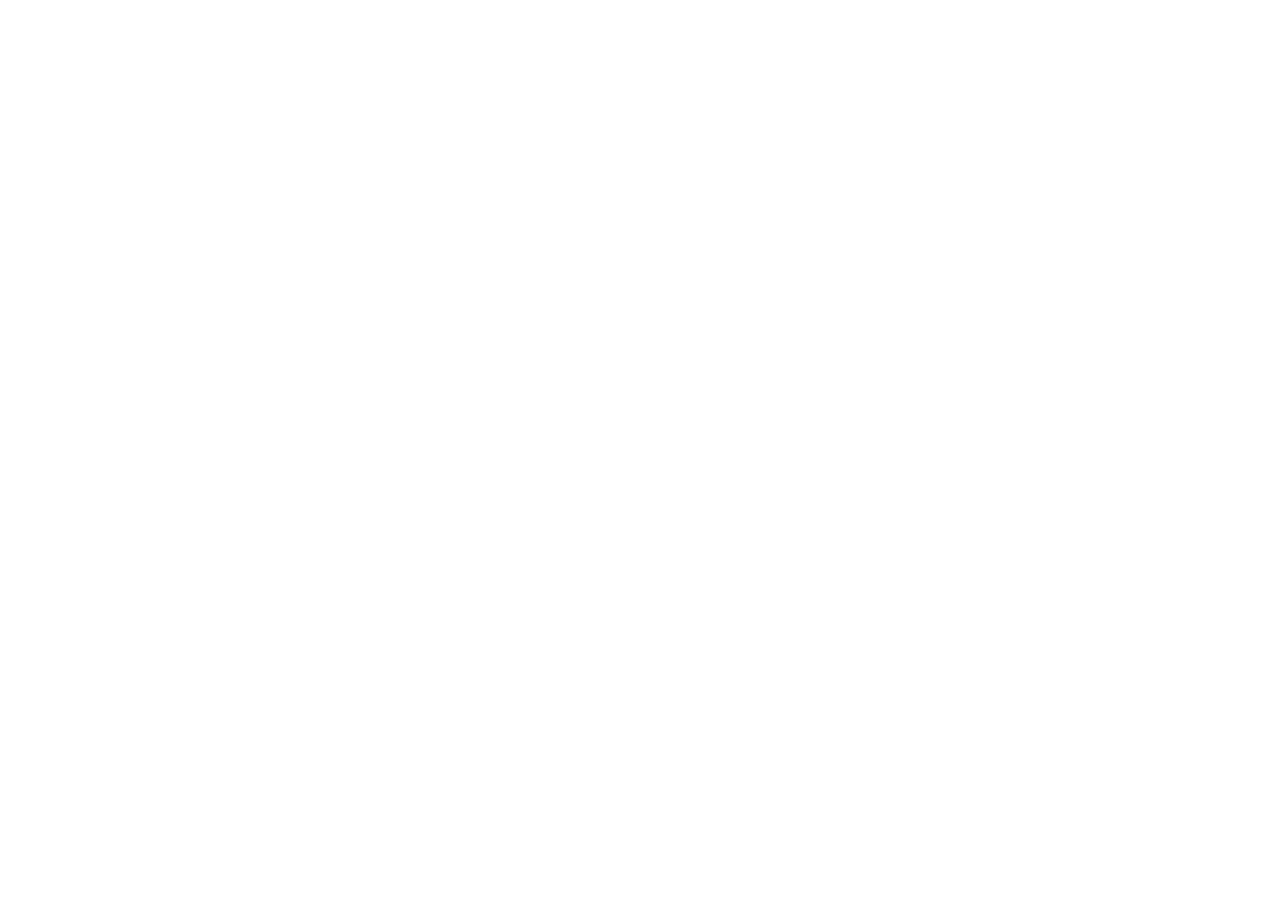
==== food.html @ 954cf482 "food" ====
<!DOCTYPE html>
<html lang="en">
<head>
    <meta charset="UTF-8">
    <meta name="viewport" content="width=device-width, initial-scale=1.0">
    <title>Food</title>
</head>
<body>
    
</body>
</html>
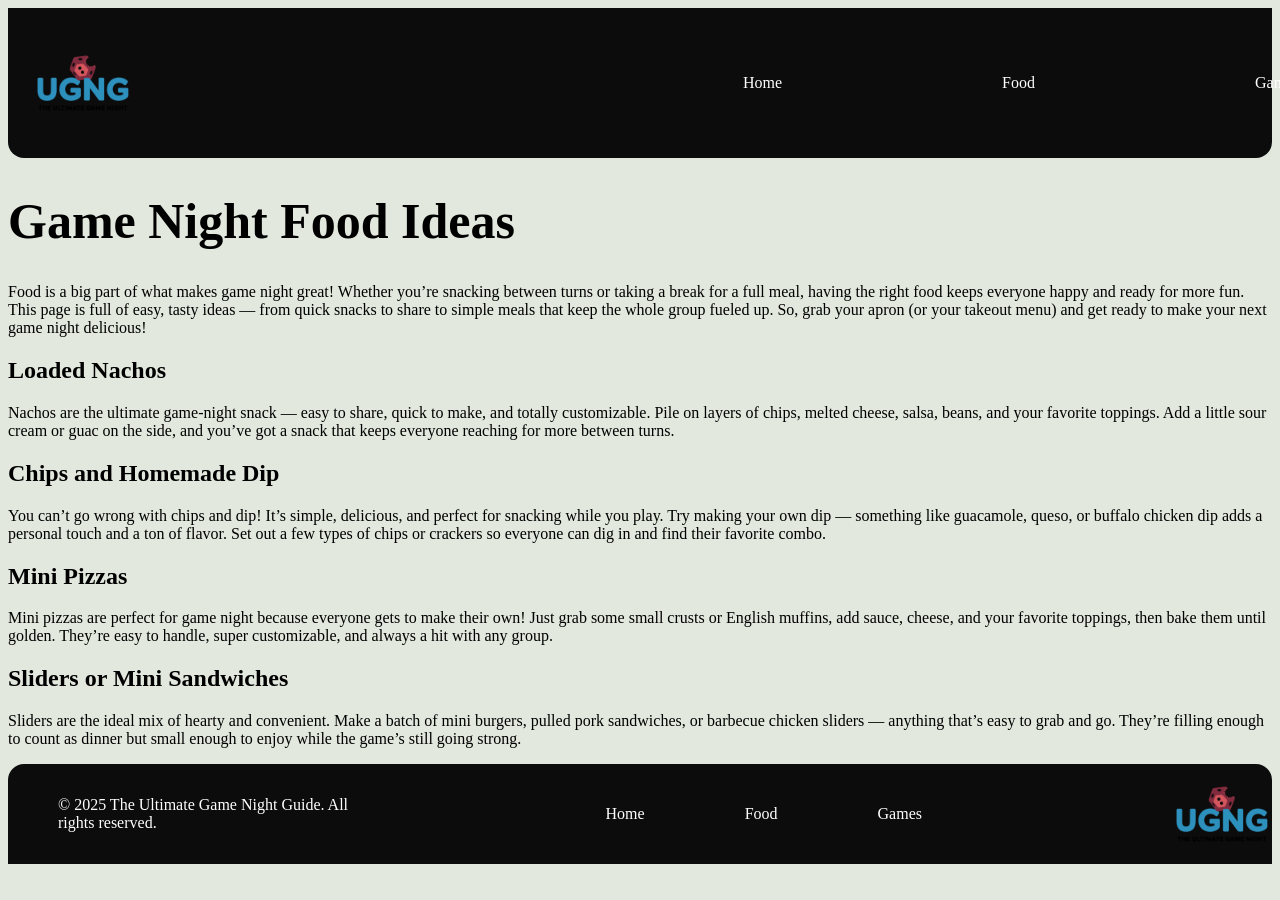
==== commit e189884e: "foood" ====
--- a/food.html
+++ b/food.html
@@ -4,8 +4,66 @@
     <meta charset="UTF-8">
     <meta name="viewport" content="width=device-width, initial-scale=1.0">
     <title>Food</title>
+    <link rel="stylesheet" href="index.css">
 </head>
 <body>
-    
+    <header>
+        <div id="navbox">
+            <img id="logo" src="images/images/transparent-logo.png" alt="">
+            <nav>
+                <a href="">Home</a>
+                <a href="food.html">Food</a>
+                <a href="games.html">Games</a>
+            </nav>
+        </div>
+    </header>
+    <h1>Game Night Food Ideas</h1>
+
+<p>
+  Food is a big part of what makes game night great! Whether you’re snacking between turns
+  or taking a break for a full meal, having the right food keeps everyone happy and ready for
+  more fun. This page is full of easy, tasty ideas — from quick snacks to share to simple meals
+  that keep the whole group fueled up. So, grab your apron (or your takeout menu) and get
+  ready to make your next game night delicious!
+</p>
+
+<h2>Loaded Nachos</h2>
+<p>
+  Nachos are the ultimate game-night snack — easy to share, quick to make, and totally
+  customizable. Pile on layers of chips, melted cheese, salsa, beans, and your favorite toppings.
+  Add a little sour cream or guac on the side, and you’ve got a snack that keeps everyone
+  reaching for more between turns.
+</p>
+
+<h2>Chips and Homemade Dip</h2>
+<p>
+  You can’t go wrong with chips and dip! It’s simple, delicious, and perfect for snacking while you
+  play. Try making your own dip — something like guacamole, queso, or buffalo chicken dip adds
+  a personal touch and a ton of flavor. Set out a few types of chips or crackers so everyone can
+  dig in and find their favorite combo.
+</p>
+
+<h2>Mini Pizzas</h2>
+<p>
+  Mini pizzas are perfect for game night because everyone gets to make their own! Just grab some
+  small crusts or English muffins, add sauce, cheese, and your favorite toppings, then bake them
+  until golden. They’re easy to handle, super customizable, and always a hit with any group.
+</p>
+
+<h2>Sliders or Mini Sandwiches</h2>
+<p>
+  Sliders are the ideal mix of hearty and convenient. Make a batch of mini burgers, pulled pork
+  sandwiches, or barbecue chicken sliders — anything that’s easy to grab and go. They’re filling
+  enough to count as dinner but small enough to enjoy while the game’s still going strong.
+</p>
+
+
+    <footer>
+        <p>&copy; 2025 The Ultimate Game Night Guide. All rights reserved.</p>
+        <a href="">Home</a>
+        <a href="">Food</a>
+        <a href="">Games</a>
+        <img id="logofooter" src="images/images/transparent-logo.png" alt="">
+    </footer>
 </body>
 </html>
--- a/index.css
+++ b/index.css
@@ -0,0 +1,150 @@
+header {
+    width: 100%;
+    height: 150px;
+    background-color: #0C0C0C;
+    border-bottom-left-radius: 1em;
+    border-bottom-right-radius: 1em;
+}
+
+body {
+    background-color: #E2E8DD;
+}
+
+img {
+        max-width: 300px;
+        height: auto;
+    }
+
+h1 {
+    font-size: 50px;
+}
+
+h1, h2, p {
+    color: black;
+}
+
+h1, h2 {
+    font-family: "Baloo 2";
+}
+
+p {
+    font-family: Poppins;
+}
+
+#navbox {
+    display: flex;
+    align-items: center;
+    justify-items: center;
+    gap: 600px;
+    height: 100%;
+}
+
+nav {
+    display: flex;
+    gap: 200px;
+}
+
+nav a {
+    transition: background-color 0.3s ease;
+    text-decoration: none;
+    border-radius: .5em;
+    padding: 10px;
+    color: white;
+    font-family: Poppins;
+}
+
+nav a:hover, #food a:hover, #games a:hover {
+    background-color: #2E90B8;
+}
+
+
+main {
+    display: grid;
+    grid-template-columns: 1fr 1fr;
+    grid-template-rows: 2fr 1fr 2fr;
+}
+
+#logo {
+    width: 100px;
+    height: 100px;
+    margin-left: 25px;
+}
+
+#welcomeImage {
+    width: 800px;
+    height: auto;
+}
+
+#selectionImg {
+    width: auto;
+    height: 200px;
+}
+
+#welcome {
+    text-align: center;
+    grid-row: 1;
+    grid-column: 1/3;
+    margin: 50px;
+}
+
+#welcometext {
+    align-content: center;
+    grid-row: 2;
+    grid-column: 1/3;
+    text-align: center;
+    margin: 0 200px 0 200px;
+}
+
+#welcometext, #food p, #games p {
+    font-size: 20px;
+}
+
+#food {
+    margin: 50px 50px 200px 50px;
+    text-align: center;
+    grid-column: 1;
+    grid-row: 3;
+    border: 2px solid #FA8334;
+}
+
+#food a, #games a {
+    text-decoration: none;
+    color: black;
+    transition: background-color 0.3s ease;
+    border-radius: .5em;
+    padding: 5px;
+}
+
+#games {
+    border: 2px solid #FA8334;
+    margin: 50px 50px 200px 50px;
+    text-align: center;
+    grid-column: 2;
+    grid-row: 3;
+}
+
+footer {
+    display: flex;
+    background-color: #0C0C0C;
+    place-items: center;
+    gap: 100px;
+    border-top-left-radius: 1em;
+    border-top-right-radius: 1em;
+}
+
+footer a, footer p {
+    color: white;
+    text-decoration: none;
+    font-family: Poppins;
+}
+
+footer p {
+    margin-left: 50px;
+    margin-right: 150px;
+}
+
+#logofooter {
+    margin-left: 150px;
+    width: 100px;
+    height: 100px;
+}
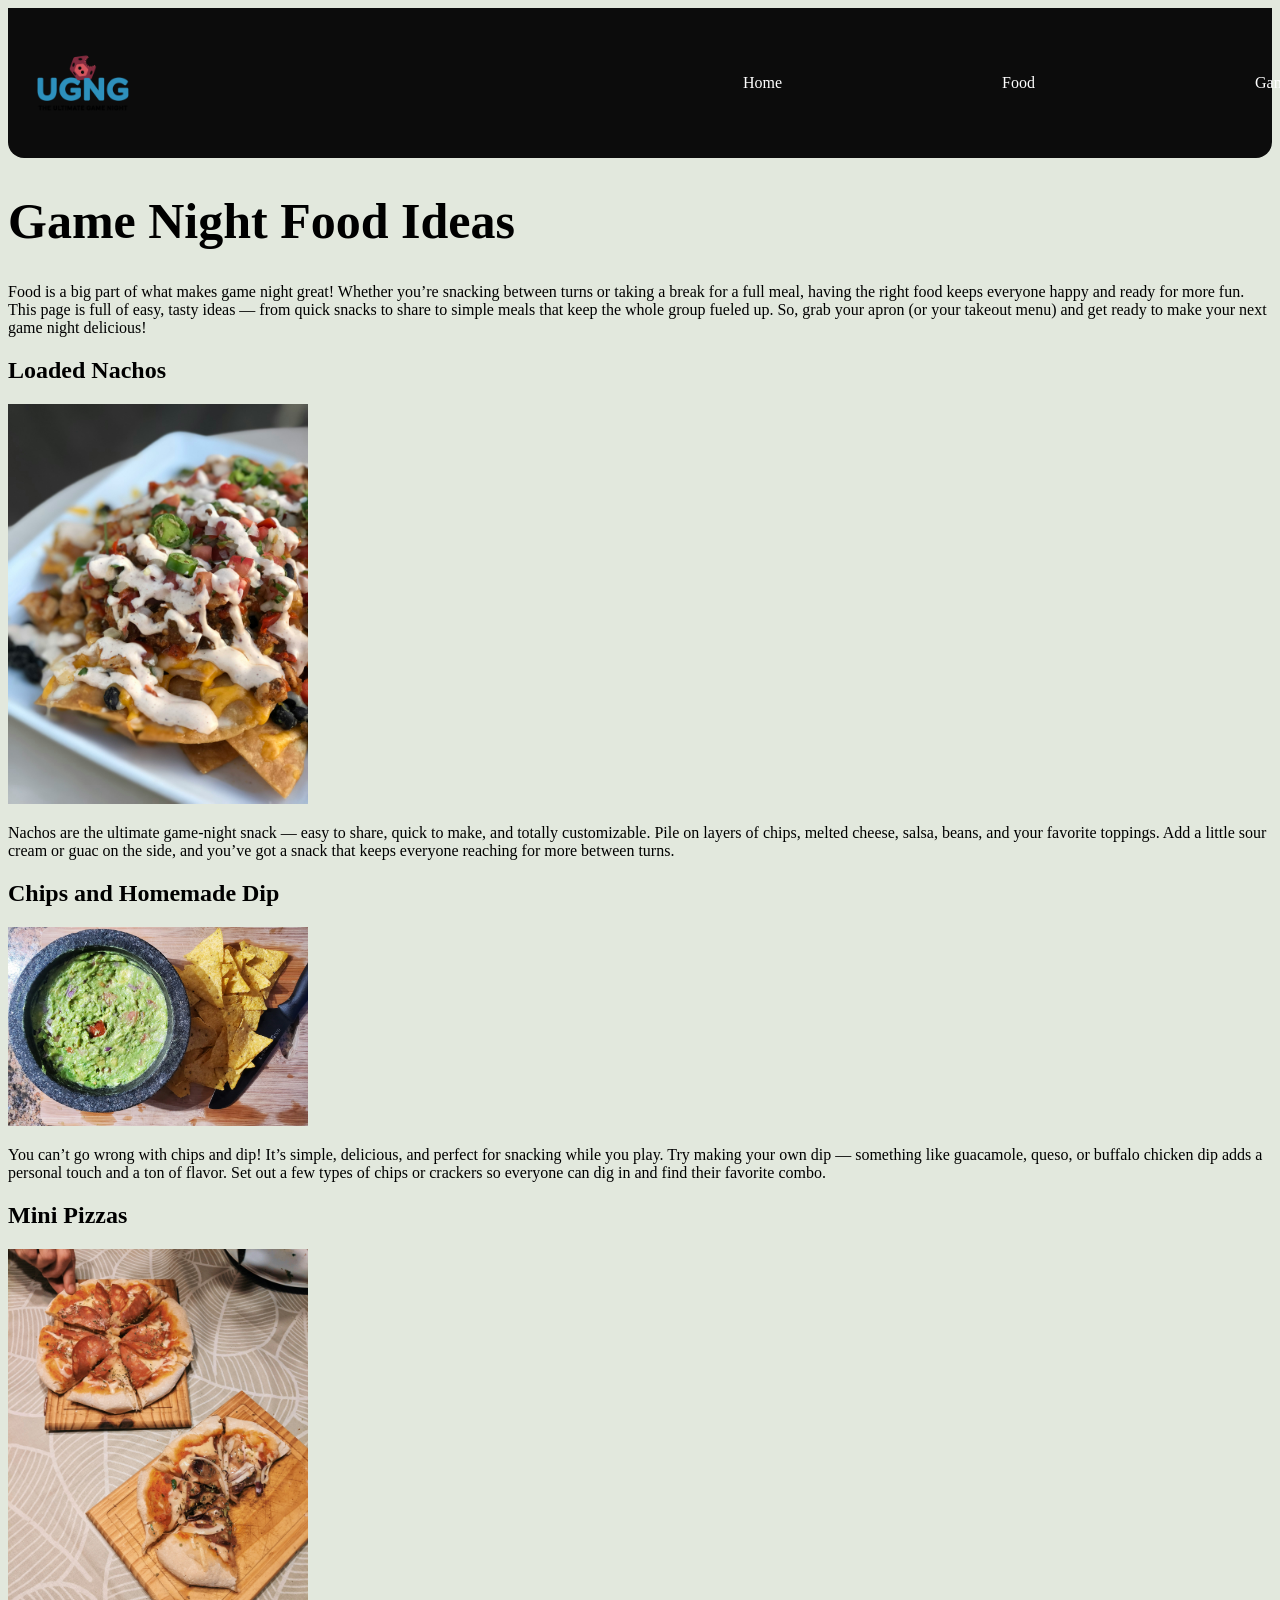
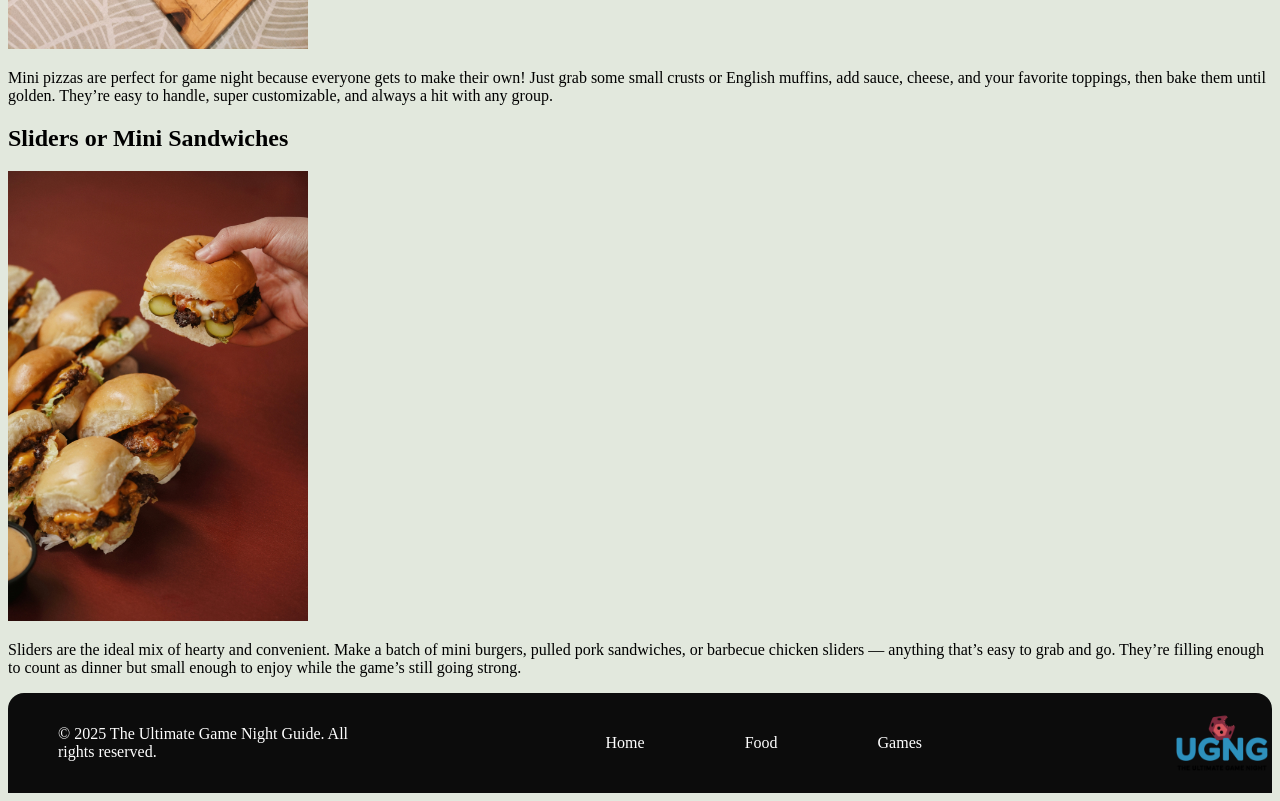
==== commit bc08d65e: "feet pics" ====
--- a/food.html
+++ b/food.html
@@ -28,6 +28,7 @@
 </p>
 
 <h2>Loaded Nachos</h2>
+<img src="images/images/loaded-nachos.jpg" alt="loaded-nachos">
 <p>
   Nachos are the ultimate game-night snack — easy to share, quick to make, and totally
   customizable. Pile on layers of chips, melted cheese, salsa, beans, and your favorite toppings.
@@ -36,6 +37,7 @@
 </p>
 
 <h2>Chips and Homemade Dip</h2>
+<img src="images/images/chips-and-dip.jpg" alt="chips-and-dip">
 <p>
   You can’t go wrong with chips and dip! It’s simple, delicious, and perfect for snacking while you
   play. Try making your own dip — something like guacamole, queso, or buffalo chicken dip adds
@@ -44,6 +46,7 @@
 </p>
 
 <h2>Mini Pizzas</h2>
+<img src="images/images/personal-pizzas.jpg" alt="personal-pizzas">
 <p>
   Mini pizzas are perfect for game night because everyone gets to make their own! Just grab some
   small crusts or English muffins, add sauce, cheese, and your favorite toppings, then bake them
@@ -51,6 +54,7 @@
 </p>
 
 <h2>Sliders or Mini Sandwiches</h2>
+<img src="images/images/sliders.jpg" alt="Sliders">
 <p>
   Sliders are the ideal mix of hearty and convenient. Make a batch of mini burgers, pulled pork
   sandwiches, or barbecue chicken sliders — anything that’s easy to grab and go. They’re filling
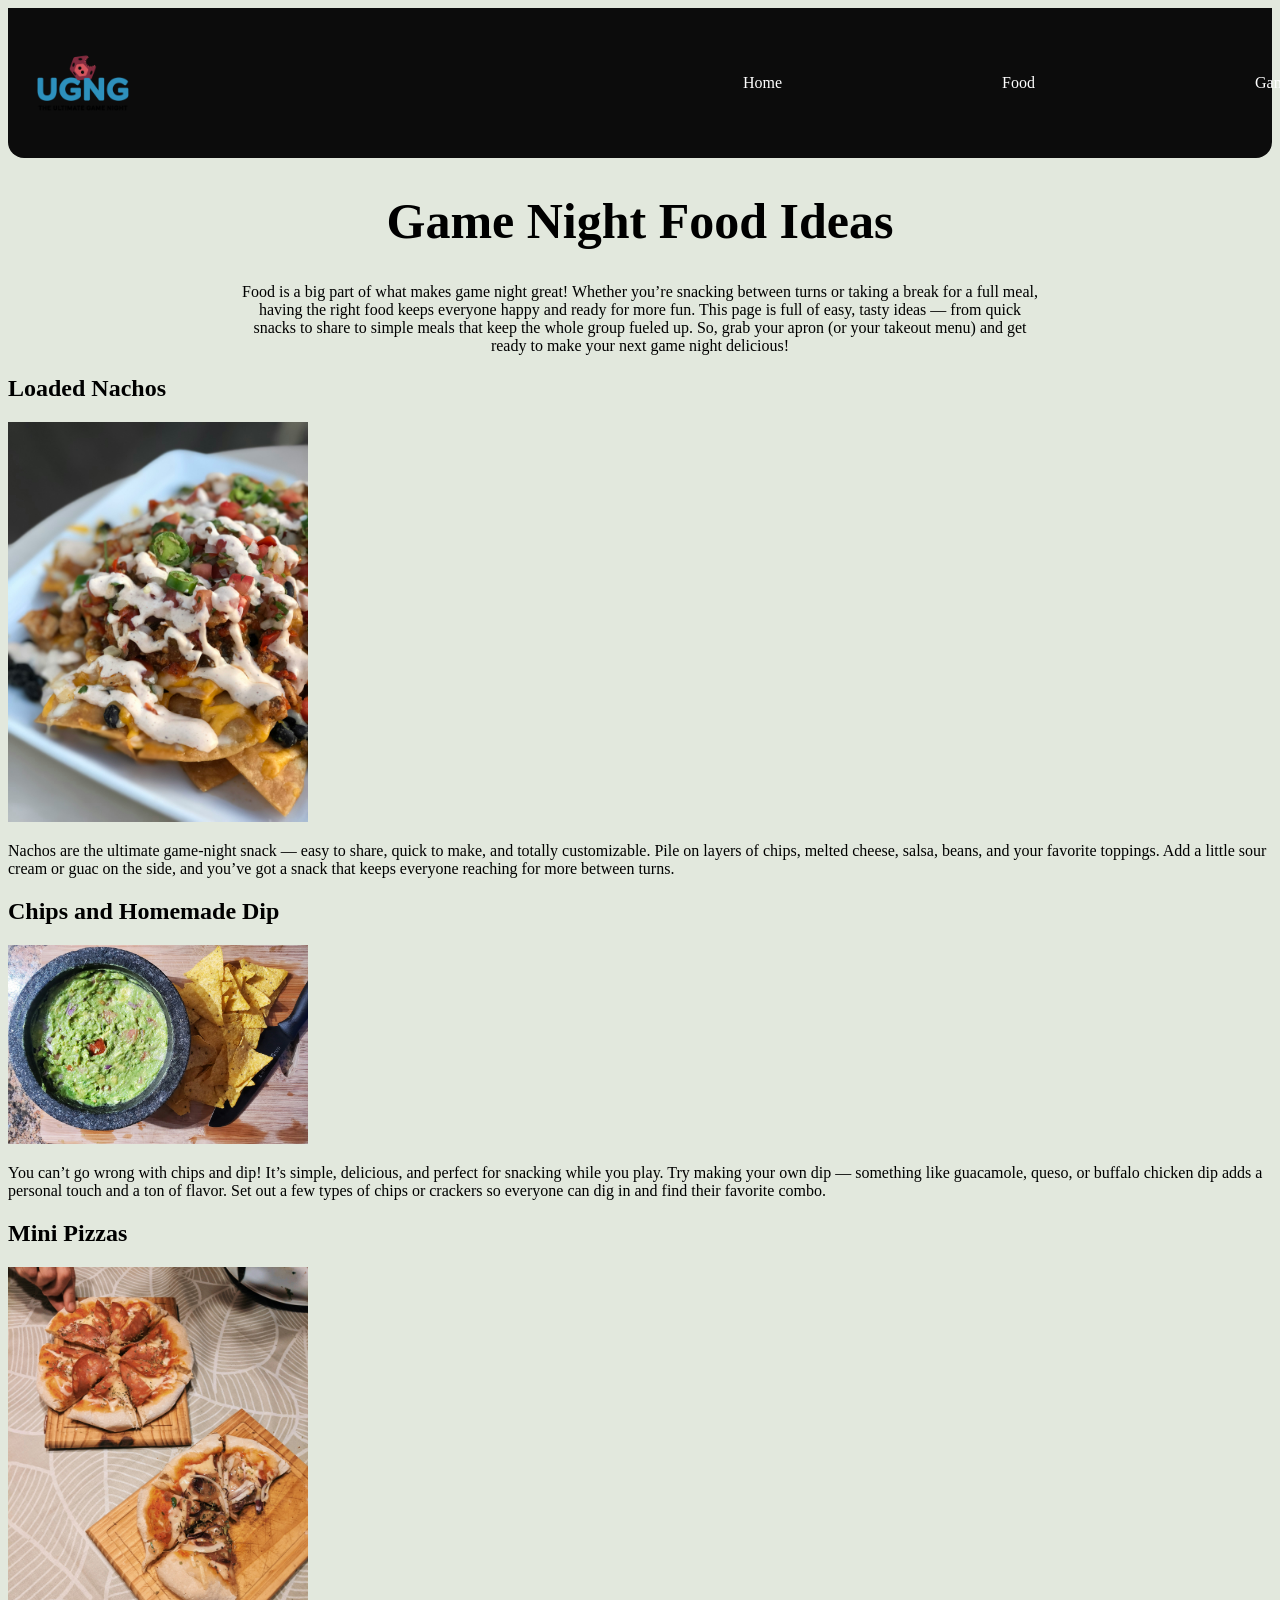
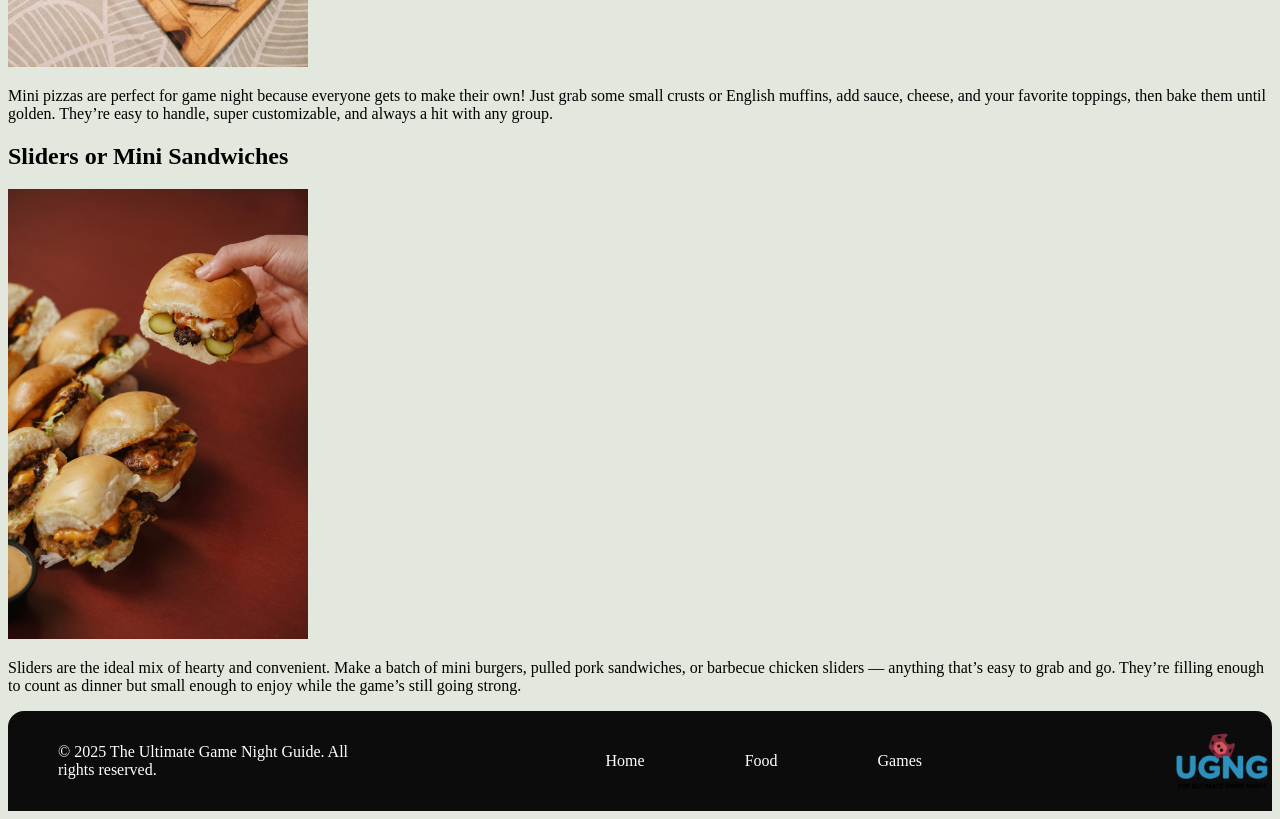
==== commit 0d1a14b4: "oopppa" ====
--- a/food.html
+++ b/food.html
@@ -6,6 +6,18 @@
     <title>Food</title>
     <link rel="stylesheet" href="index.css">
 </head>
+<style>
+h1 {
+    text-align: center;
+}
+
+#title {
+    width: 800px;
+    text-align: center;
+    margin: 0 auto;
+}
+
+</style>
 <body>
     <header>
         <div id="navbox">
@@ -18,7 +30,9 @@
         </div>
     </header>
     <h1>Game Night Food Ideas</h1>
+    
 
+<div id="title">
 <p>
   Food is a big part of what makes game night great! Whether you’re snacking between turns
   or taking a break for a full meal, having the right food keeps everyone happy and ready for
@@ -26,6 +40,7 @@
   that keep the whole group fueled up. So, grab your apron (or your takeout menu) and get
   ready to make your next game night delicious!
 </p>
+</div>
 
 <h2>Loaded Nachos</h2>
 <img src="images/images/loaded-nachos.jpg" alt="loaded-nachos">
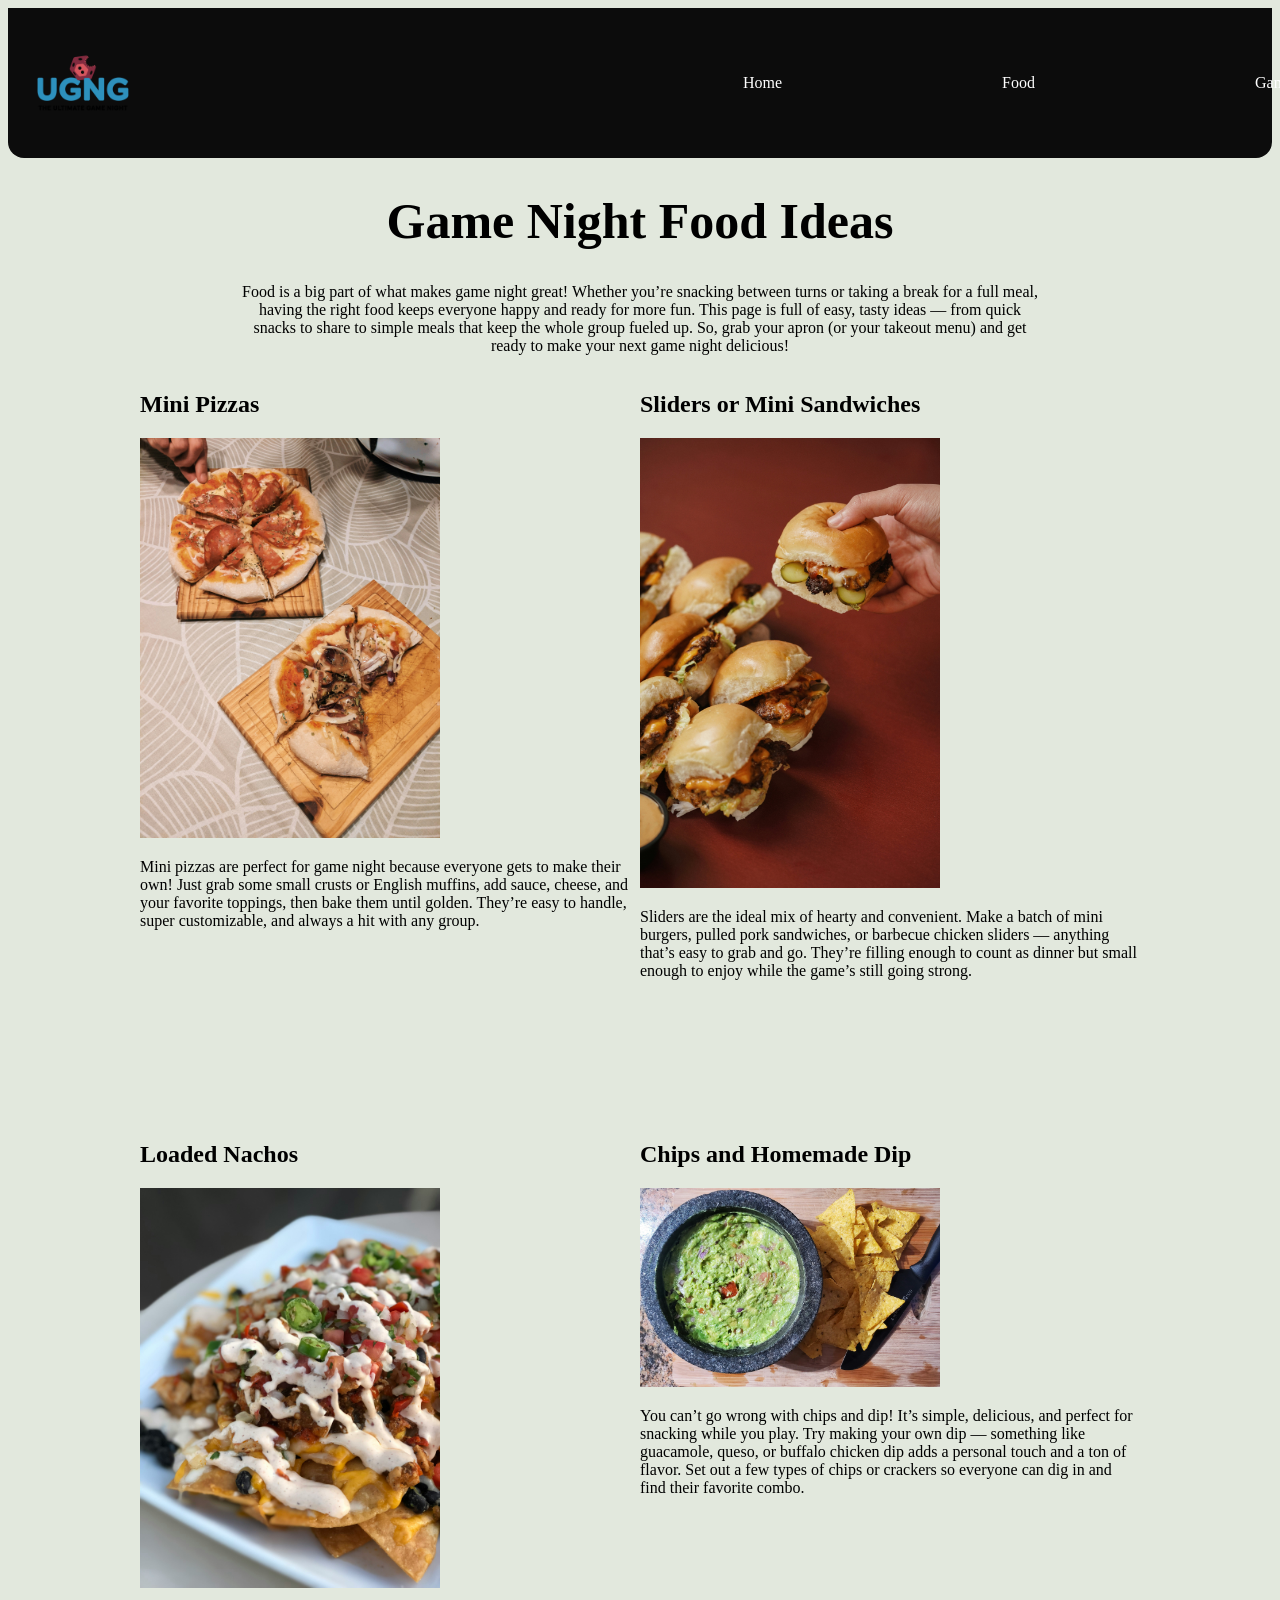
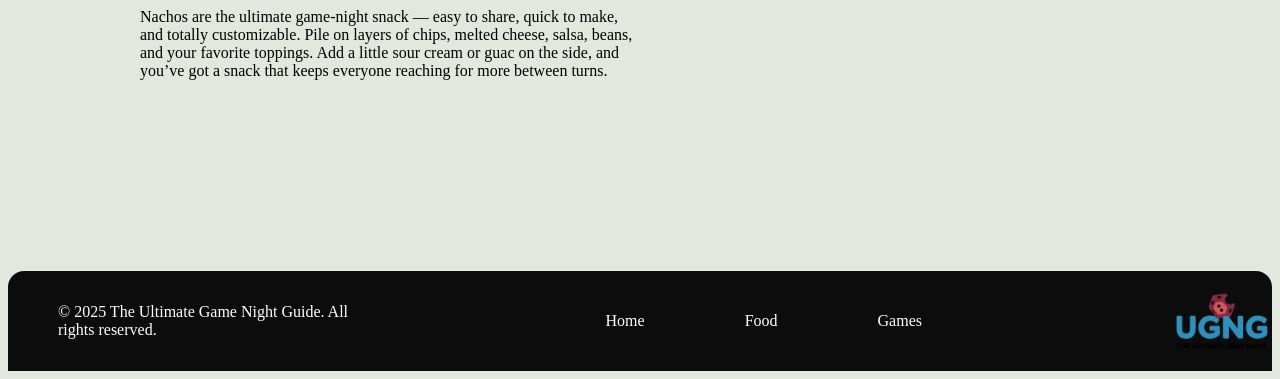
==== commit 7cf13cf1: "we cookin bbi" ====
--- a/food.html
+++ b/food.html
@@ -15,6 +15,25 @@
     width: 800px;
     text-align: center;
     margin: 0 auto;
+}
+
+#picboxes {
+    width: 1000px;
+    height: 1500px;
+    display: grid;
+    grid-template-columns: 1fr 1fr;
+    grid-template-rows: 1fr 1fr;
+    margin: 0 auto;
+}
+
+#nachos {
+    grid-column: 1/2;
+    grid-row: 2/2;
+}
+
+#chipperoni {
+    grid-column: 2/2;
+    grid-row: 2/2;
 }
 
 </style>
@@ -42,41 +61,51 @@
 </p>
 </div>
 
-<h2>Loaded Nachos</h2>
-<img src="images/images/loaded-nachos.jpg" alt="loaded-nachos">
-<p>
-  Nachos are the ultimate game-night snack — easy to share, quick to make, and totally
-  customizable. Pile on layers of chips, melted cheese, salsa, beans, and your favorite toppings.
-  Add a little sour cream or guac on the side, and you’ve got a snack that keeps everyone
-  reaching for more between turns.
-</p>
+<div id="picboxes">
 
-<h2>Chips and Homemade Dip</h2>
-<img src="images/images/chips-and-dip.jpg" alt="chips-and-dip">
-<p>
-  You can’t go wrong with chips and dip! It’s simple, delicious, and perfect for snacking while you
-  play. Try making your own dip — something like guacamole, queso, or buffalo chicken dip adds
-  a personal touch and a ton of flavor. Set out a few types of chips or crackers so everyone can
-  dig in and find their favorite combo.
-</p>
+    <div id="nachos">
+        <h2>Loaded Nachos</h2>
+        <img src="images/images/loaded-nachos.jpg" alt="loaded-nachos">
+        <p>
+        Nachos are the ultimate game-night snack — easy to share, quick to make, and totally
+        customizable. Pile on layers of chips, melted cheese, salsa, beans, and your favorite toppings.
+        Add a little sour cream or guac on the side, and you’ve got a snack that keeps everyone
+        reaching for more between turns.
+        </p>
+    </div>
 
-<h2>Mini Pizzas</h2>
-<img src="images/images/personal-pizzas.jpg" alt="personal-pizzas">
-<p>
-  Mini pizzas are perfect for game night because everyone gets to make their own! Just grab some
-  small crusts or English muffins, add sauce, cheese, and your favorite toppings, then bake them
-  until golden. They’re easy to handle, super customizable, and always a hit with any group.
-</p>
+    <div id="chipperoni">
+        <h2>Chips and Homemade Dip</h2>
+        <img src="images/images/chips-and-dip.jpg" alt="chips-and-dip">
+        <p>
+        You can’t go wrong with chips and dip! It’s simple, delicious, and perfect for snacking while you
+        play. Try making your own dip — something like guacamole, queso, or buffalo chicken dip adds
+        a personal touch and a ton of flavor. Set out a few types of chips or crackers so everyone can
+        dig in and find their favorite combo.
+        </p>
+    </div>
 
-<h2>Sliders or Mini Sandwiches</h2>
-<img src="images/images/sliders.jpg" alt="Sliders">
-<p>
-  Sliders are the ideal mix of hearty and convenient. Make a batch of mini burgers, pulled pork
-  sandwiches, or barbecue chicken sliders — anything that’s easy to grab and go. They’re filling
-  enough to count as dinner but small enough to enjoy while the game’s still going strong.
-</p>
+    <div id="pizzas">
+        <h2>Mini Pizzas</h2>
+        <img src="images/images/personal-pizzas.jpg" alt="personal-pizzas">
+        <p>
+        Mini pizzas are perfect for game night because everyone gets to make their own! Just grab some
+        small crusts or English muffins, add sauce, cheese, and your favorite toppings, then bake them
+        until golden. They’re easy to handle, super customizable, and always a hit with any group.
+        </p>
+    </div>
 
+    <div id="slidahhs">
+        <h2>Sliders or Mini Sandwiches</h2>
+        <img src="images/images/sliders.jpg" alt="Sliders">
+        <p>
+        Sliders are the ideal mix of hearty and convenient. Make a batch of mini burgers, pulled pork
+        sandwiches, or barbecue chicken sliders — anything that’s easy to grab and go. They’re filling
+        enough to count as dinner but small enough to enjoy while the game’s still going strong.
+        </p>
+    </div>
 
+</div>
     <footer>
         <p>&copy; 2025 The Ultimate Game Night Guide. All rights reserved.</p>
         <a href="">Home</a>
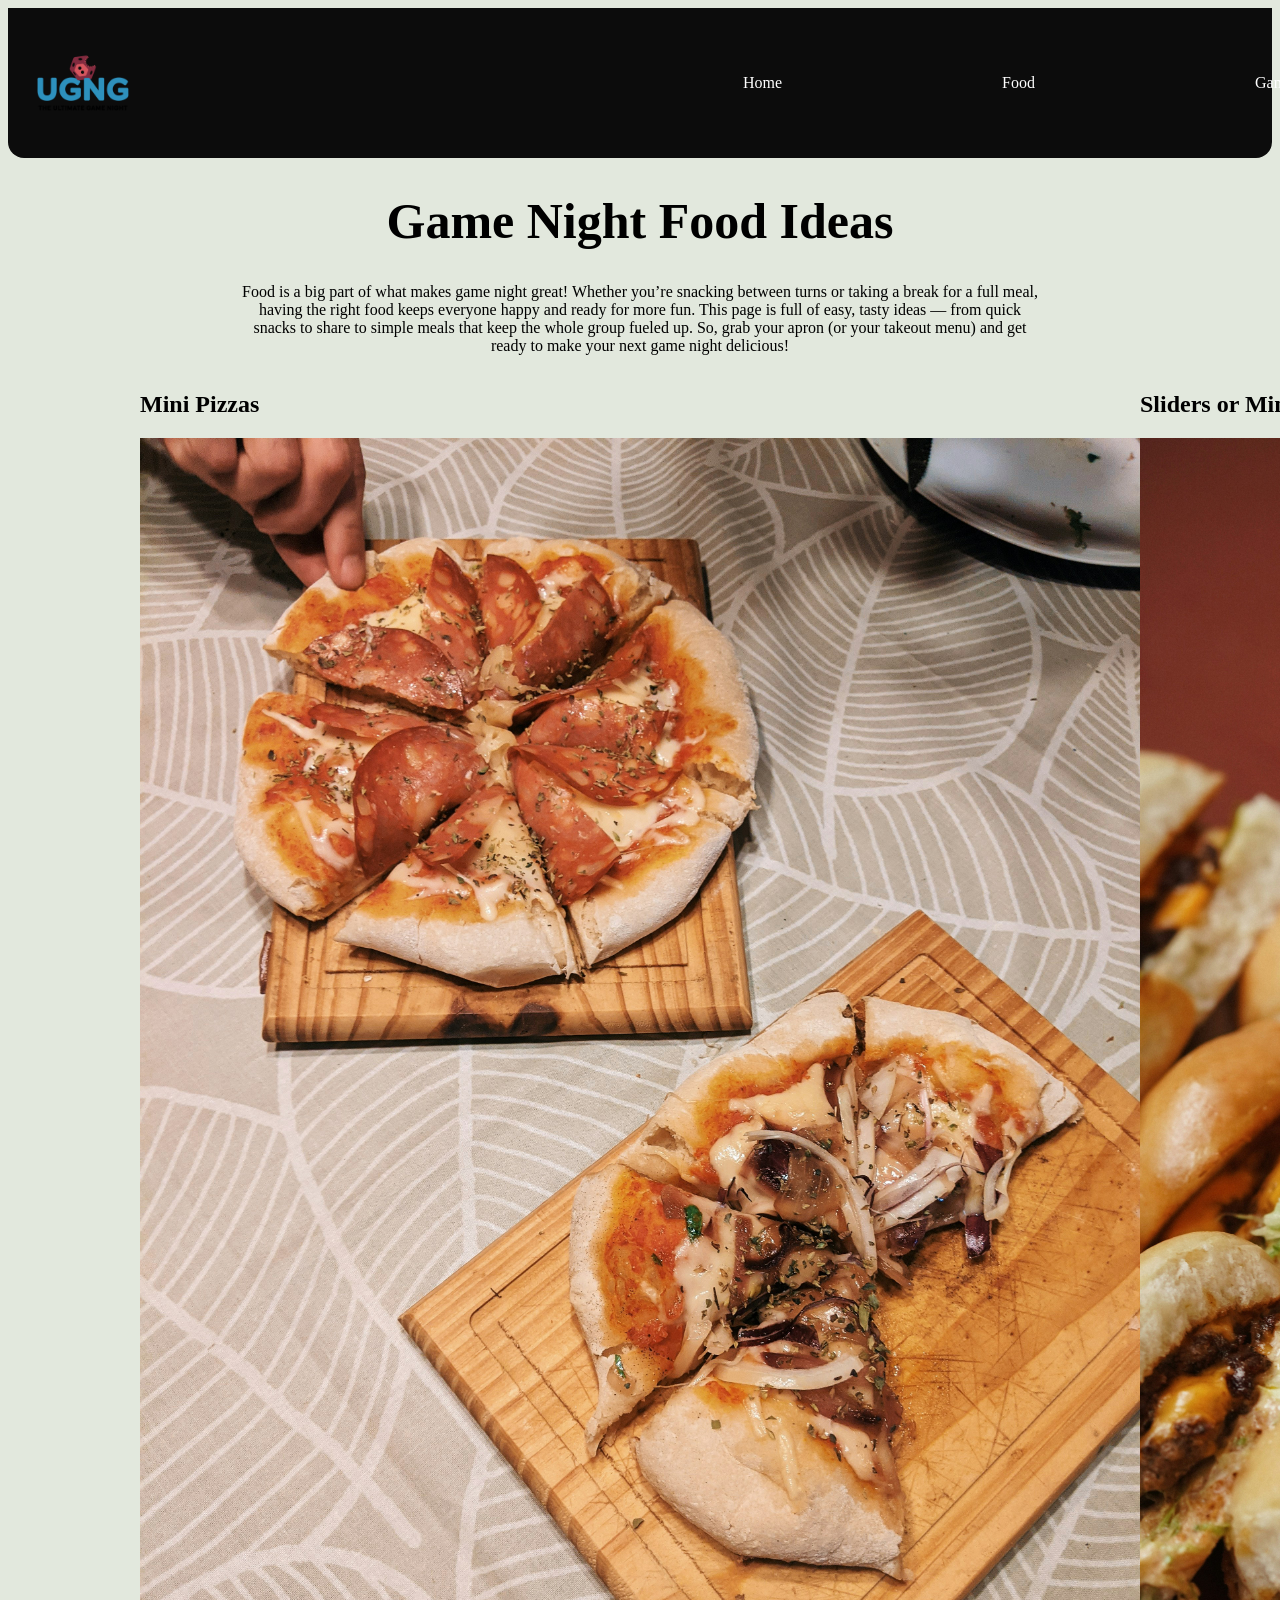
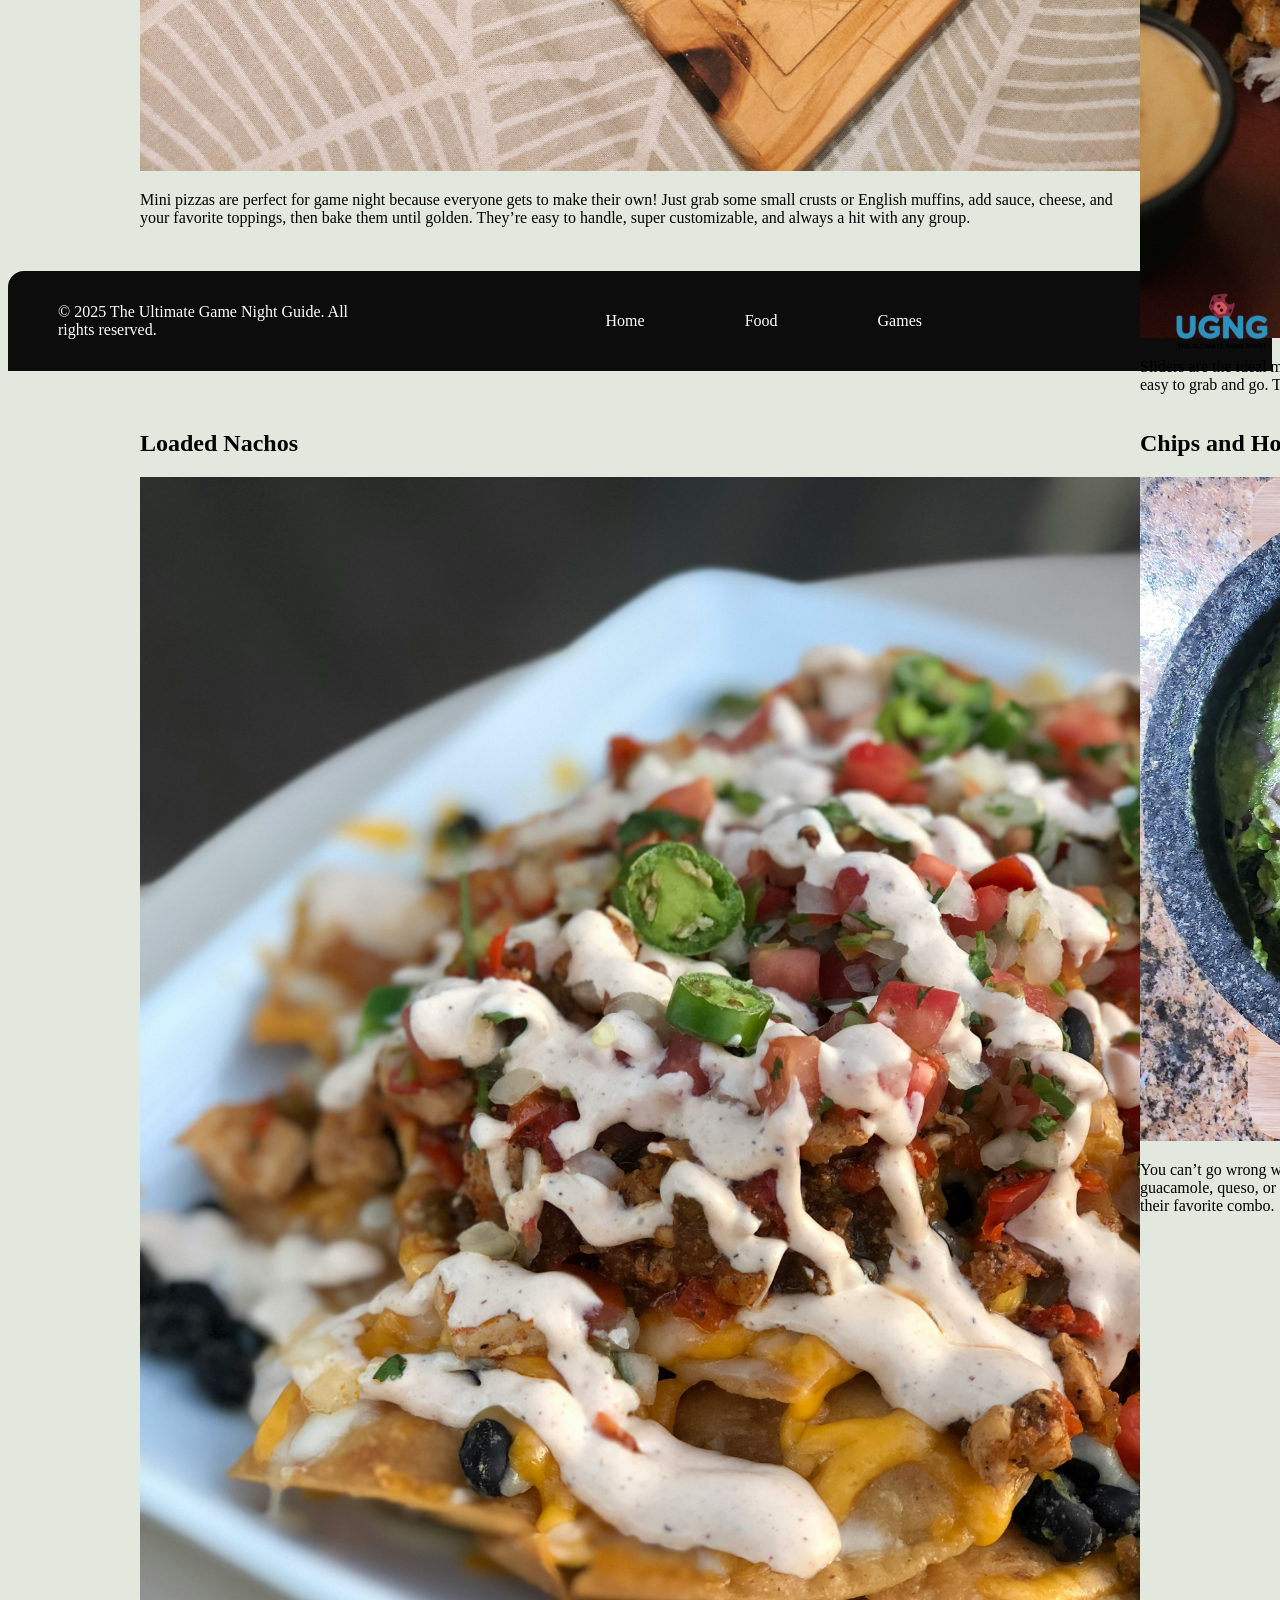
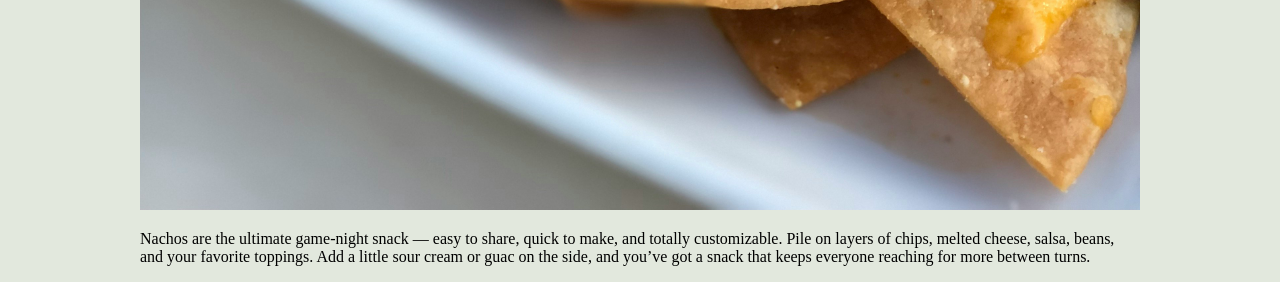
==== commit f603d5e9: "pics" ====
--- a/food.html
+++ b/food.html
@@ -25,6 +25,10 @@
     grid-template-rows: 1fr 1fr;
     margin: 0 auto;
 }
+#nachos img,#chipperoni img, #pizzas img, #slidahhs img{
+    margin: 0 auto;
+    text-align: center;
+}
 
 #nachos {
     grid-column: 1/2;
@@ -42,7 +46,7 @@
         <div id="navbox">
             <img id="logo" src="images/images/transparent-logo.png" alt="">
             <nav>
-                <a href="">Home</a>
+                <a href="index.html">Home</a>
                 <a href="food.html">Food</a>
                 <a href="games.html">Games</a>
             </nav>
--- a/index.css
+++ b/index.css
@@ -11,7 +11,7 @@
 }
 
 img {
-        max-width: 300px;
+        max-width: 1000px;
         height: auto;
     }
 
